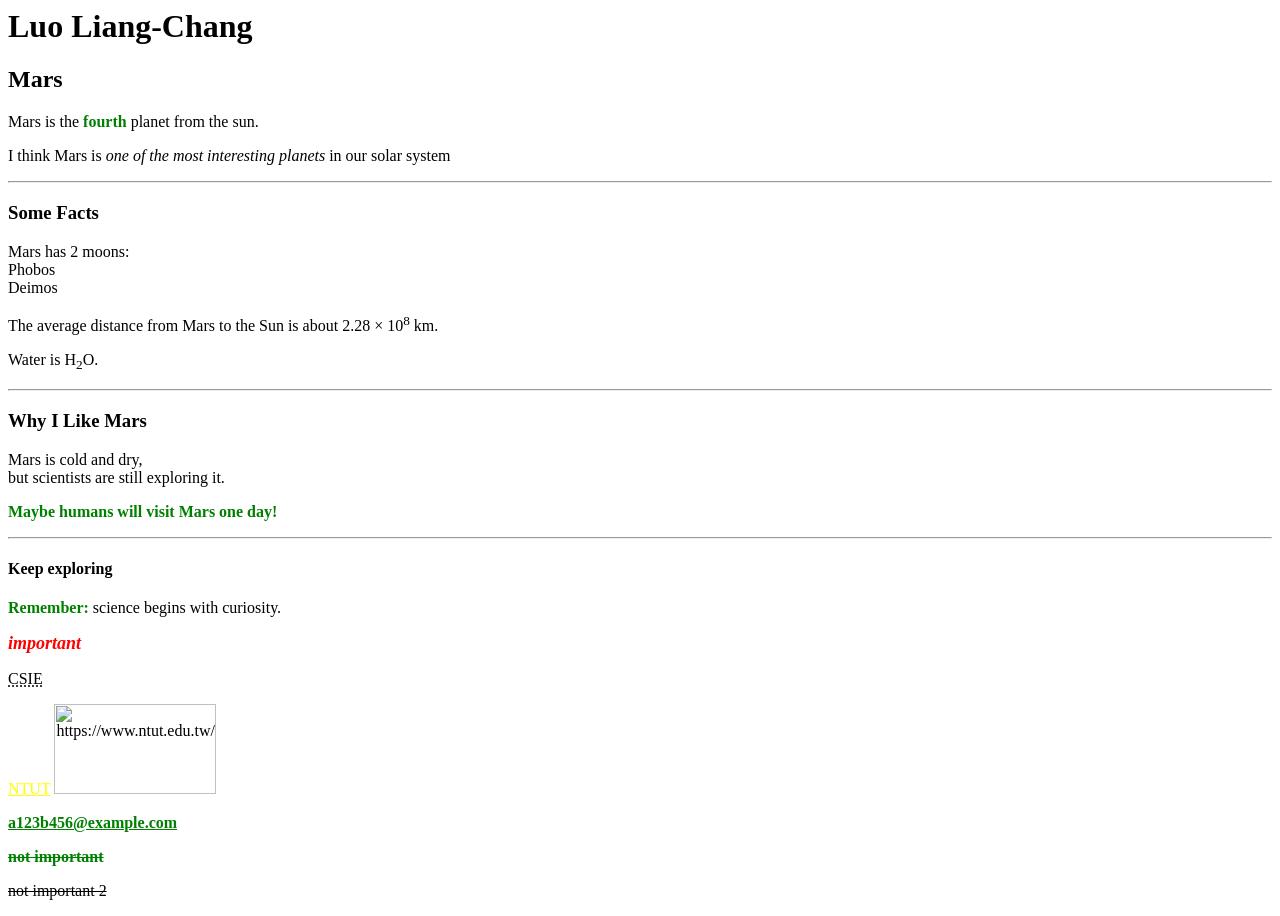
==== index.html @ d4aac3e0 "Add files via upload" ====
<html>
    <head>
        <style>
            strong{
                font-weight:bold;
                font-size:large;
                font-style:italic;
                color:red;
            }
            a:link{
                color: yellow;
            }
            a:visited{
                color: gray;
            }
            a:active{
                color: pink;
                background-color: yellow;
            }
            b{
                color:green;
            }
        </style>
        <title>Self Introduction</title>
    </head>
    <body>
        <h1>Luo Liang-Chang</h1>
        <h2>Mars</h2>
        <p>Mars is the <b>fourth</b> planet from the sun.</p>
        <p>I think Mars is <i>one of the most interesting planets</i> in our solar system</p>
        <hr>
        <h3>Some Facts</h3>
        <p>Mars has 2 moons:<br>Phobos<br>Deimos</p>
        <p>The average distance from Mars to the Sun is about 2.28 &times; 10<sup>8</sup> km.</p>
        <p>Water is H<sub>2</sub>O.</p>
        <hr>
        <h3>Why I Like Mars</h3>
        <p>Mars is cold and dry,<br>but scientists are still exploring it.</p>
        <b><p>Maybe humans will visit Mars one day!</p></b>
        <hr>
        <h4>Keep exploring</h4>
        <p><b>Remember:</b> science begins with curiosity.</p>
        <p><strong>important</strong></p>
        <p><abbr title="Computer Science and Information Engineering">CSIE</abbr></p>
        <a href="https://www.ntut.edu.tw/">NTUT</a>
        <img src="https://encrypted-tbn0.gstatic.com/images?q=tbn:ANd9GcRhxc-GnrkacJkHQ_fsvq48X4NLbn0myWLlc48yf0TDoyhQgPrvUq5AUlsxkDo&s" alt="https://www.ntut.edu.tw/" width="162" height="90">
        <p><b><ins>a123b456@example.com</ins></b></p>
        <p><b><del>not important</del></b></p>
        <p><s>not important 2</s></p>

    </body>
</html>
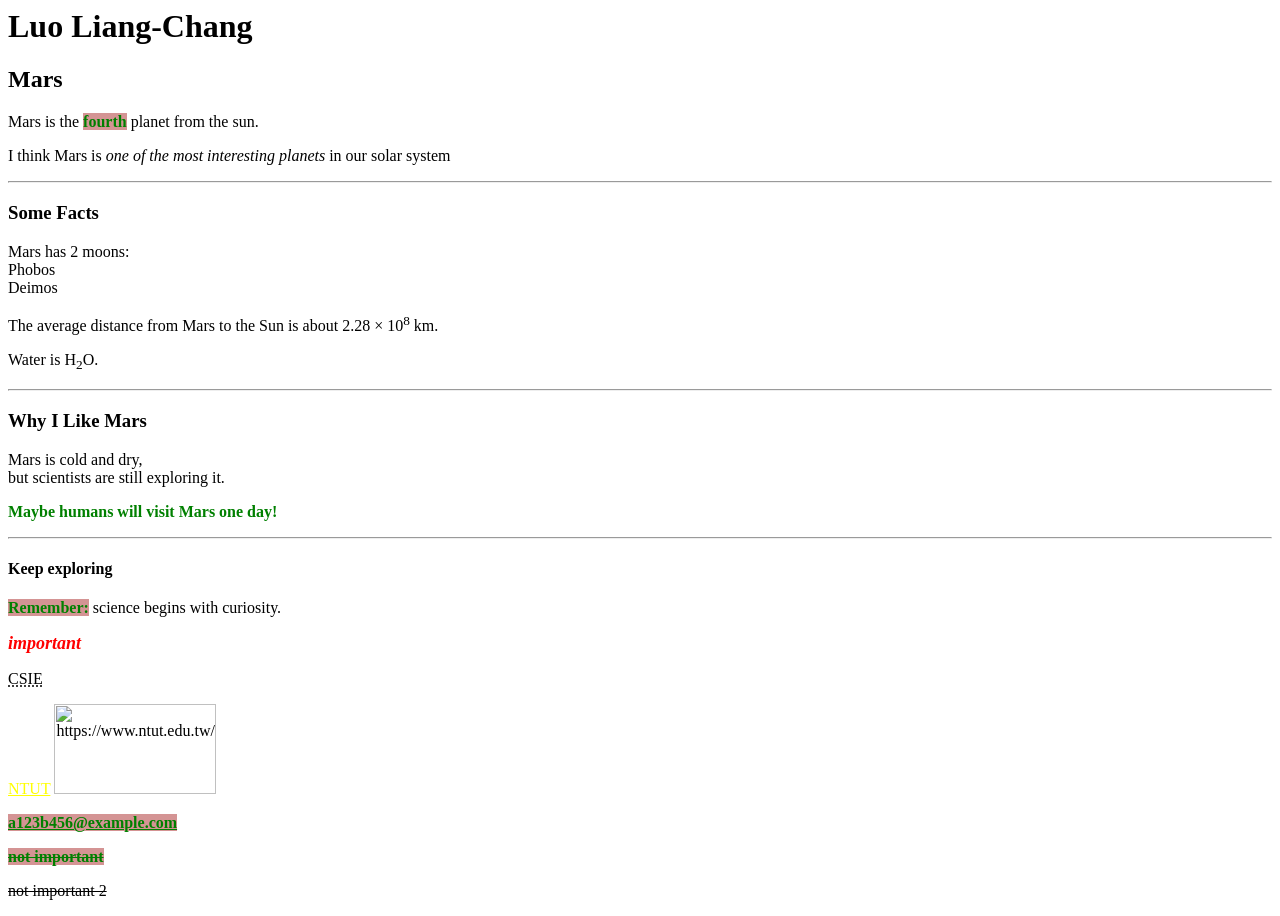
==== commit 602a3295: "Add files via upload" ====
--- a/index.html
+++ b/index.html
@@ -19,6 +19,7 @@
             }
             b{
                 color:green;
+                background-color: rgba(187, 86, 86, 0.63);
             }
         </style>
         <title>Self Introduction</title>
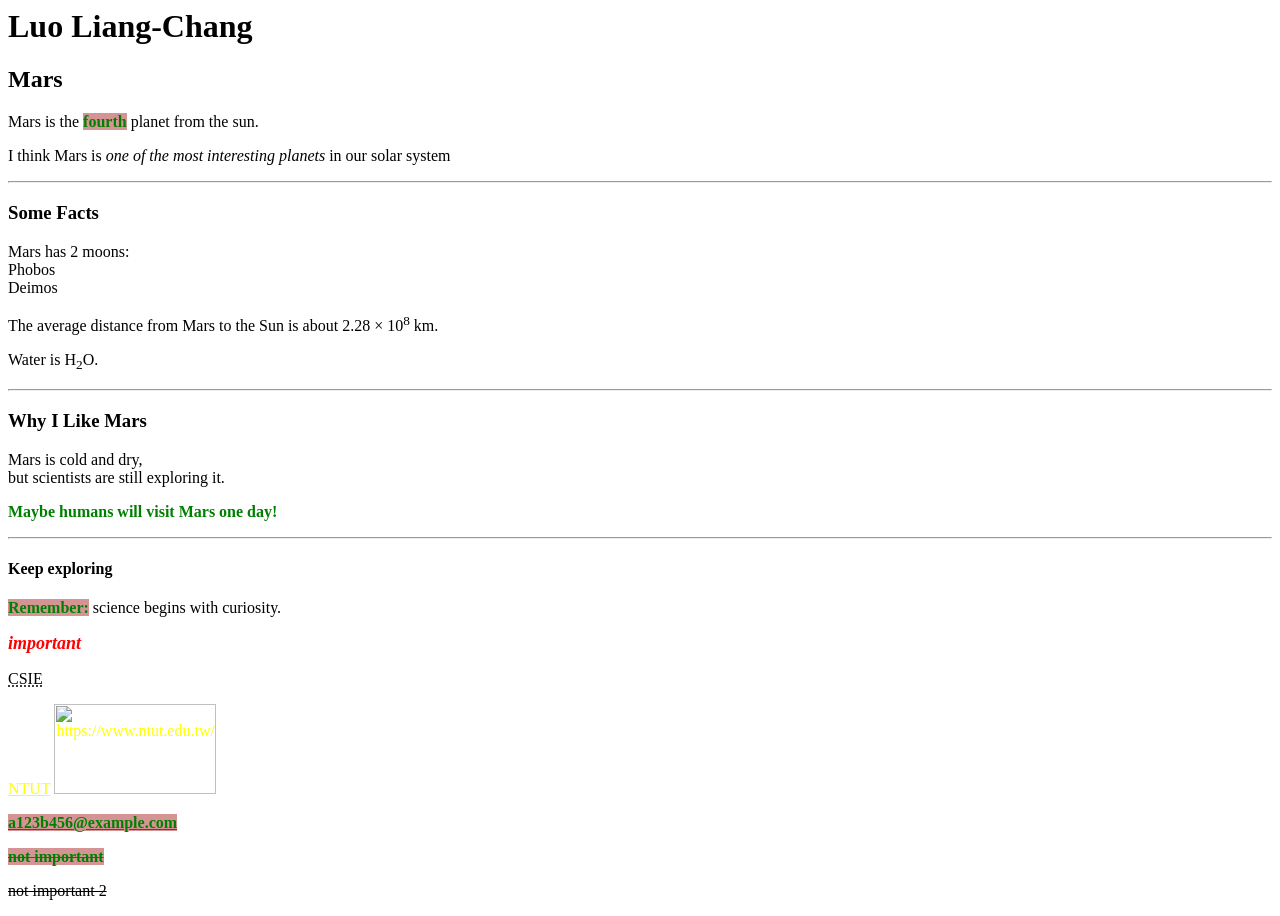
==== commit 9a0c6334: "Add files via upload" ====
--- a/index.html
+++ b/index.html
@@ -44,7 +44,7 @@
         <p><strong>important</strong></p>
         <p><abbr title="Computer Science and Information Engineering">CSIE</abbr></p>
         <a href="https://www.ntut.edu.tw/">NTUT</a>
-        <img src="https://encrypted-tbn0.gstatic.com/images?q=tbn:ANd9GcRhxc-GnrkacJkHQ_fsvq48X4NLbn0myWLlc48yf0TDoyhQgPrvUq5AUlsxkDo&s" alt="https://www.ntut.edu.tw/" width="162" height="90">
+        <a href="https://www.ntut.edu.tw/"><img src="https://encrypted-tbn0.gstatic.com/images?q=tbn:ANd9GcRhxc-GnrkacJkHQ_fsvq48X4NLbn0myWLlc48yf0TDoyhQgPrvUq5AUlsxkDo&s" alt="https://www.ntut.edu.tw/" width="162" height="90"> </a>
         <p><b><ins>a123b456@example.com</ins></b></p>
         <p><b><del>not important</del></b></p>
         <p><s>not important 2</s></p>
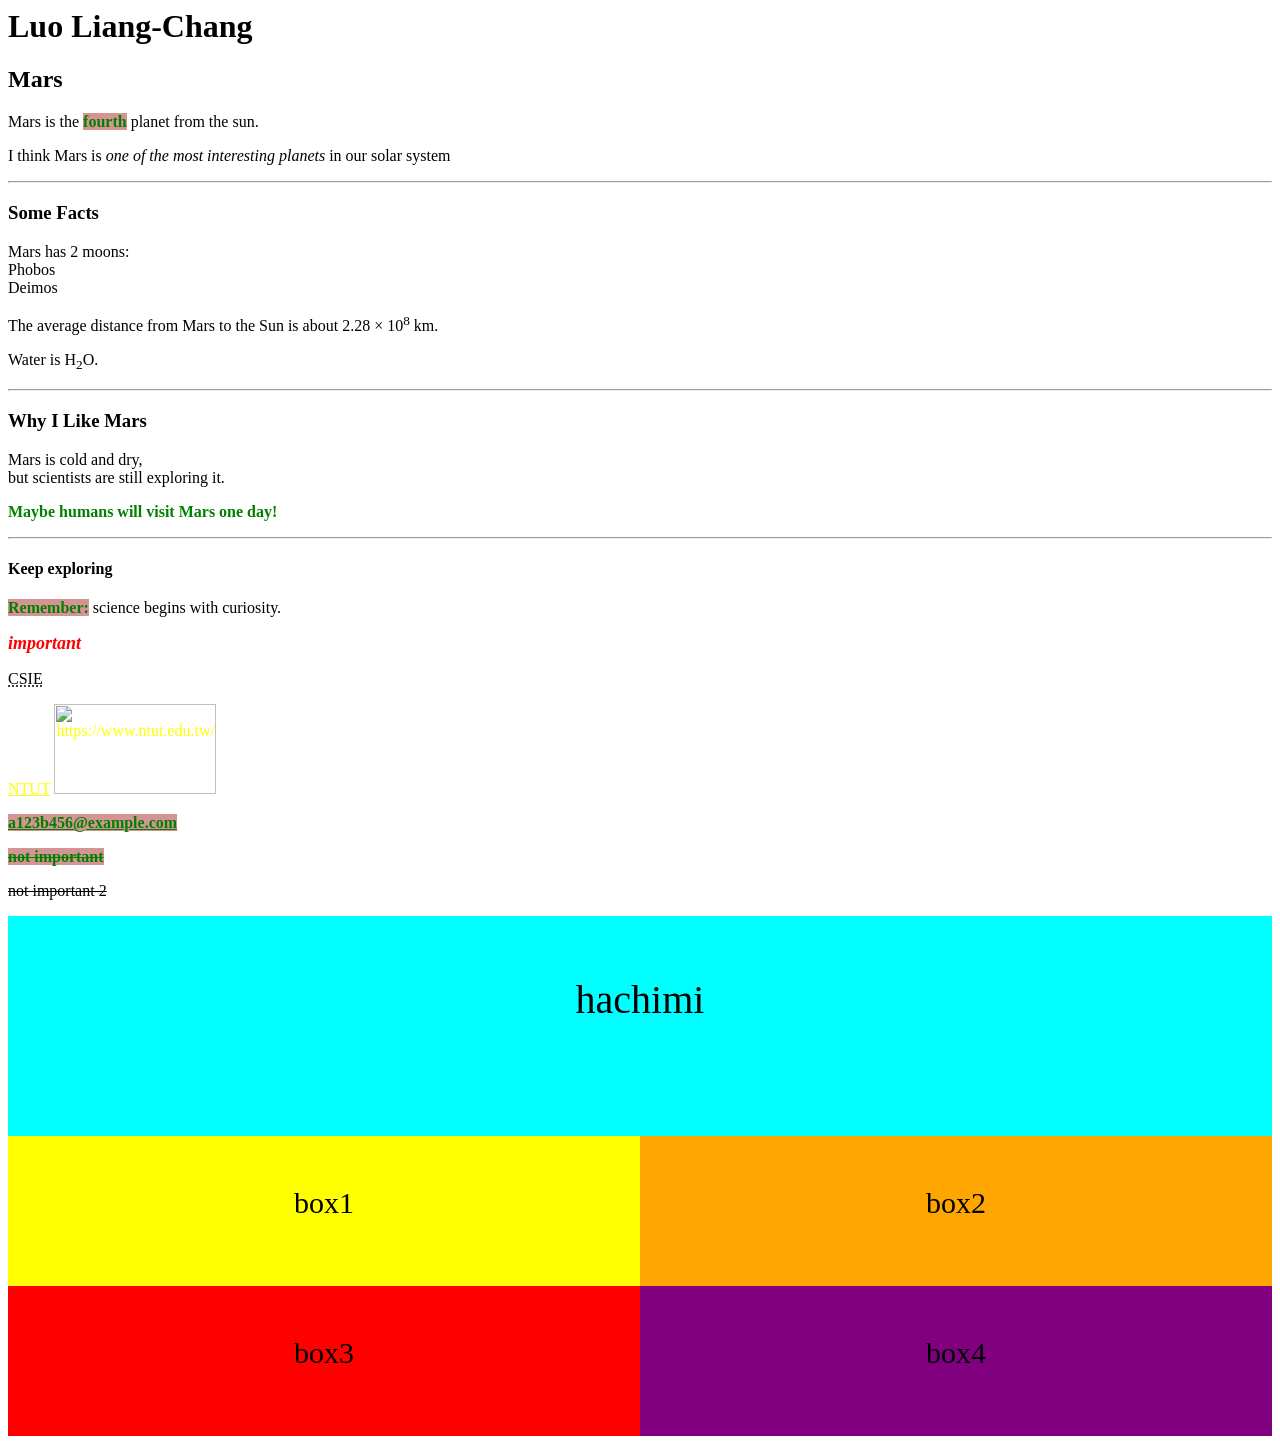
==== commit 1fbe02b0: "Add files via upload" ====
--- a/index.html
+++ b/index.html
@@ -20,6 +20,54 @@
             b{
                 color:green;
                 background-color: rgba(187, 86, 86, 0.63);
+            }
+            div.ex1{
+                background-color: aqua;
+                height: 100px;
+                font-size: 40px;
+                text-align: center;
+                padding: 60px;
+            }
+            div.ex2{
+                width: 50%;
+                height: 50px;
+                text-align: center;
+                padding:50px;
+            }
+            div.row{
+                display: flex;
+            }
+            .yellow{
+                background-color: yellow;
+                width: 50%;
+                height: 50px;
+                text-align: center;
+                padding:50px;
+                font-size: 30px;
+            }
+            .orange{
+                background-color: orange;
+                width: 50%;
+                height: 50px;
+                text-align: center;
+                padding:50px;
+                font-size: 30px;
+            }
+            .red{
+                background-color: red;
+                width: 50%;
+                height: 50px;
+                text-align: center;
+                padding:50px;
+                font-size: 30px;
+            }
+            .purple{
+                background-color: purple;
+                width: 50%;
+                height: 50px;
+                text-align: center;
+                padding:50px;
+                font-size: 30px;
             }
         </style>
         <title>Self Introduction</title>
@@ -48,6 +96,14 @@
         <p><b><ins>a123b456@example.com</ins></b></p>
         <p><b><del>not important</del></b></p>
         <p><s>not important 2</s></p>
-
+        <div class="ex1">hachimi</div>   
+        <div class="row">
+            <div class="yellow">box1</div>
+            <div class="orange">box2</div>
+        </div>
+        <div class="row">
+            <div class="red">box3</div>
+            <div class="purple">box4</div>
+        </div>
     </body>
 </html>
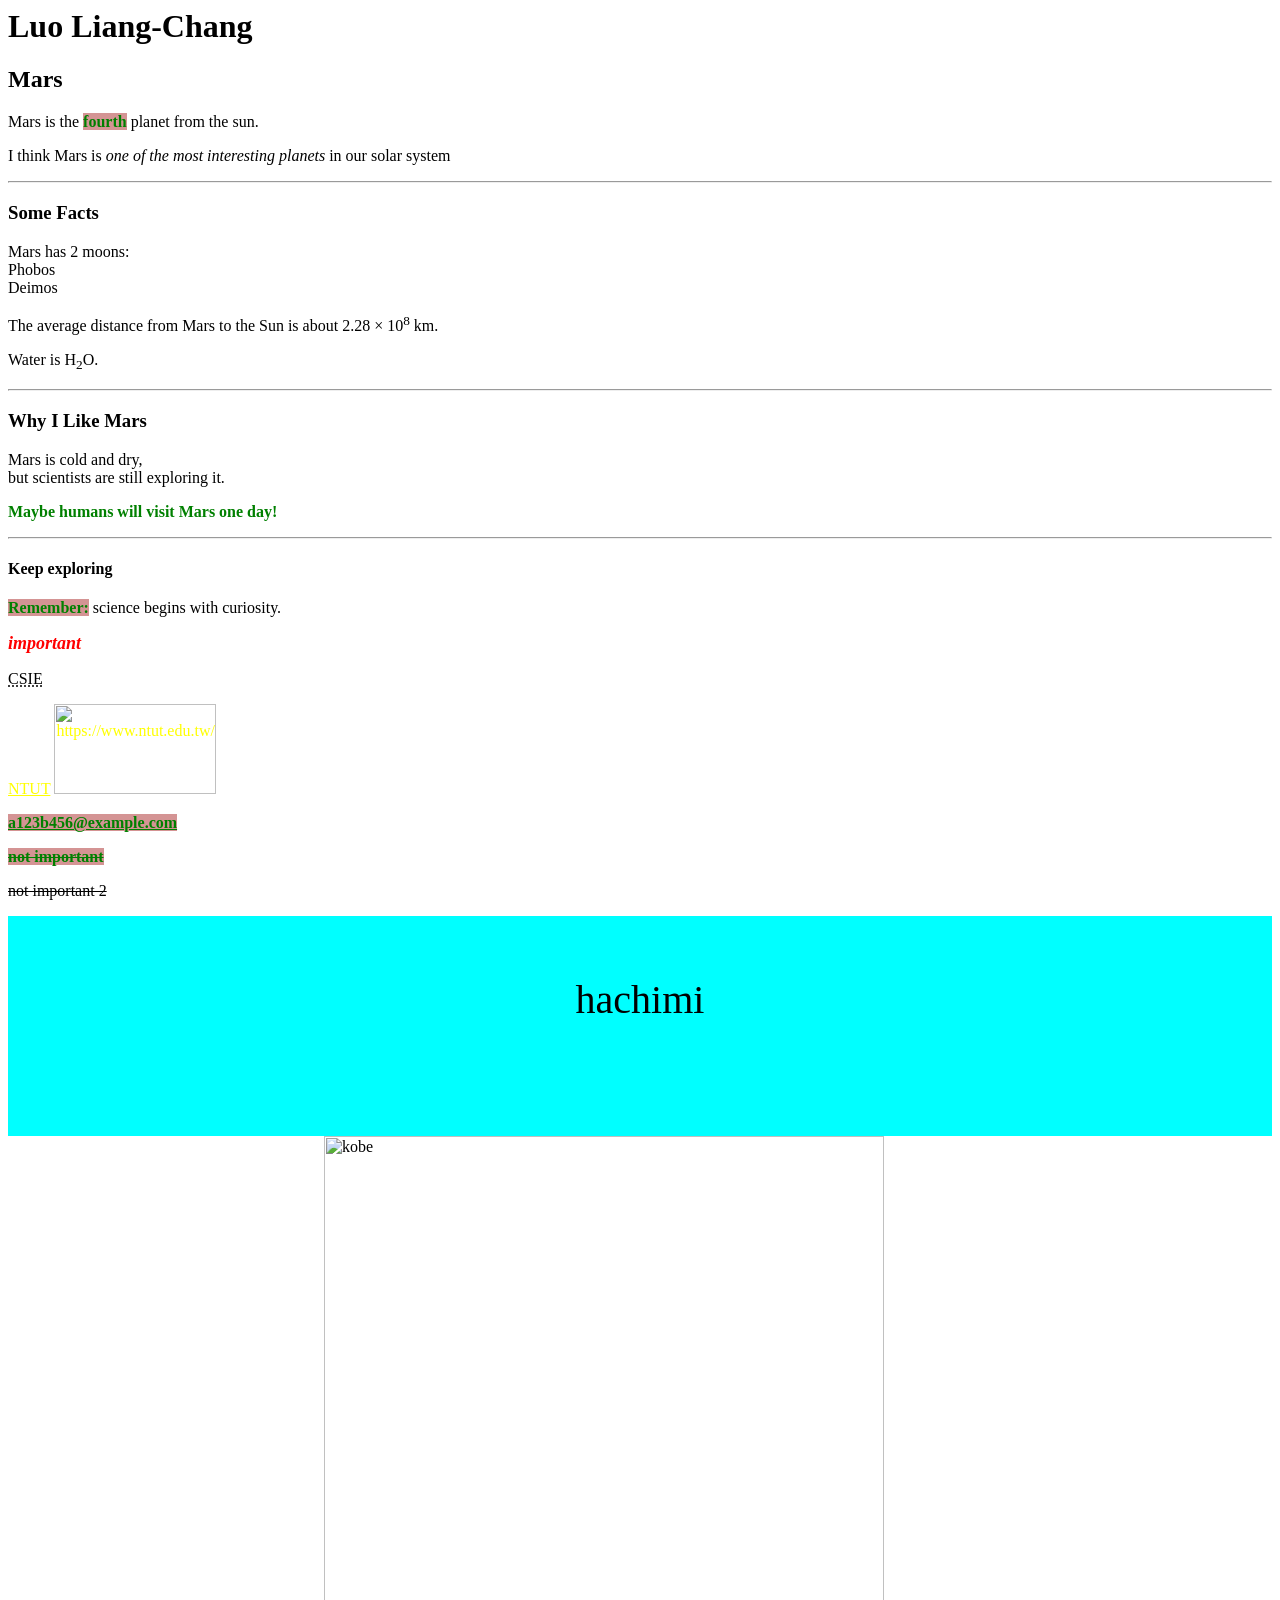
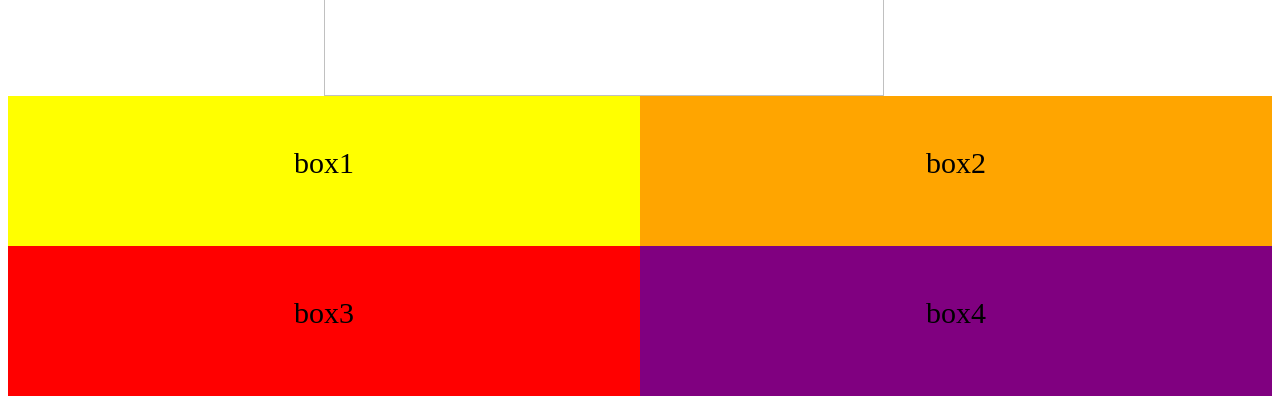
==== commit 12e08ada: "Add files via upload" ====
--- a/index.html
+++ b/index.html
@@ -33,6 +33,12 @@
                 height: 50px;
                 text-align: center;
                 padding:50px;
+            }
+            div.center{
+                display: block;
+                align-items: center;
+                margin: auto;
+                width: 50%;
             }
             div.row{
                 display: flex;
@@ -97,6 +103,7 @@
         <p><b><del>not important</del></b></p>
         <p><s>not important 2</s></p>
         <div class="ex1">hachimi</div>   
+        <div class="center"><img src="https://encrypted-tbn0.gstatic.com/images?q=tbn:ANd9GcQj8FCXDEDRk4XS28ywfKR41WF4HgbJ4FxLpzF123q547Q0rZtMaGOk6aoxkO0&s" alt="kobe" width="560" height="560"></div>
         <div class="row">
             <div class="yellow">box1</div>
             <div class="orange">box2</div>
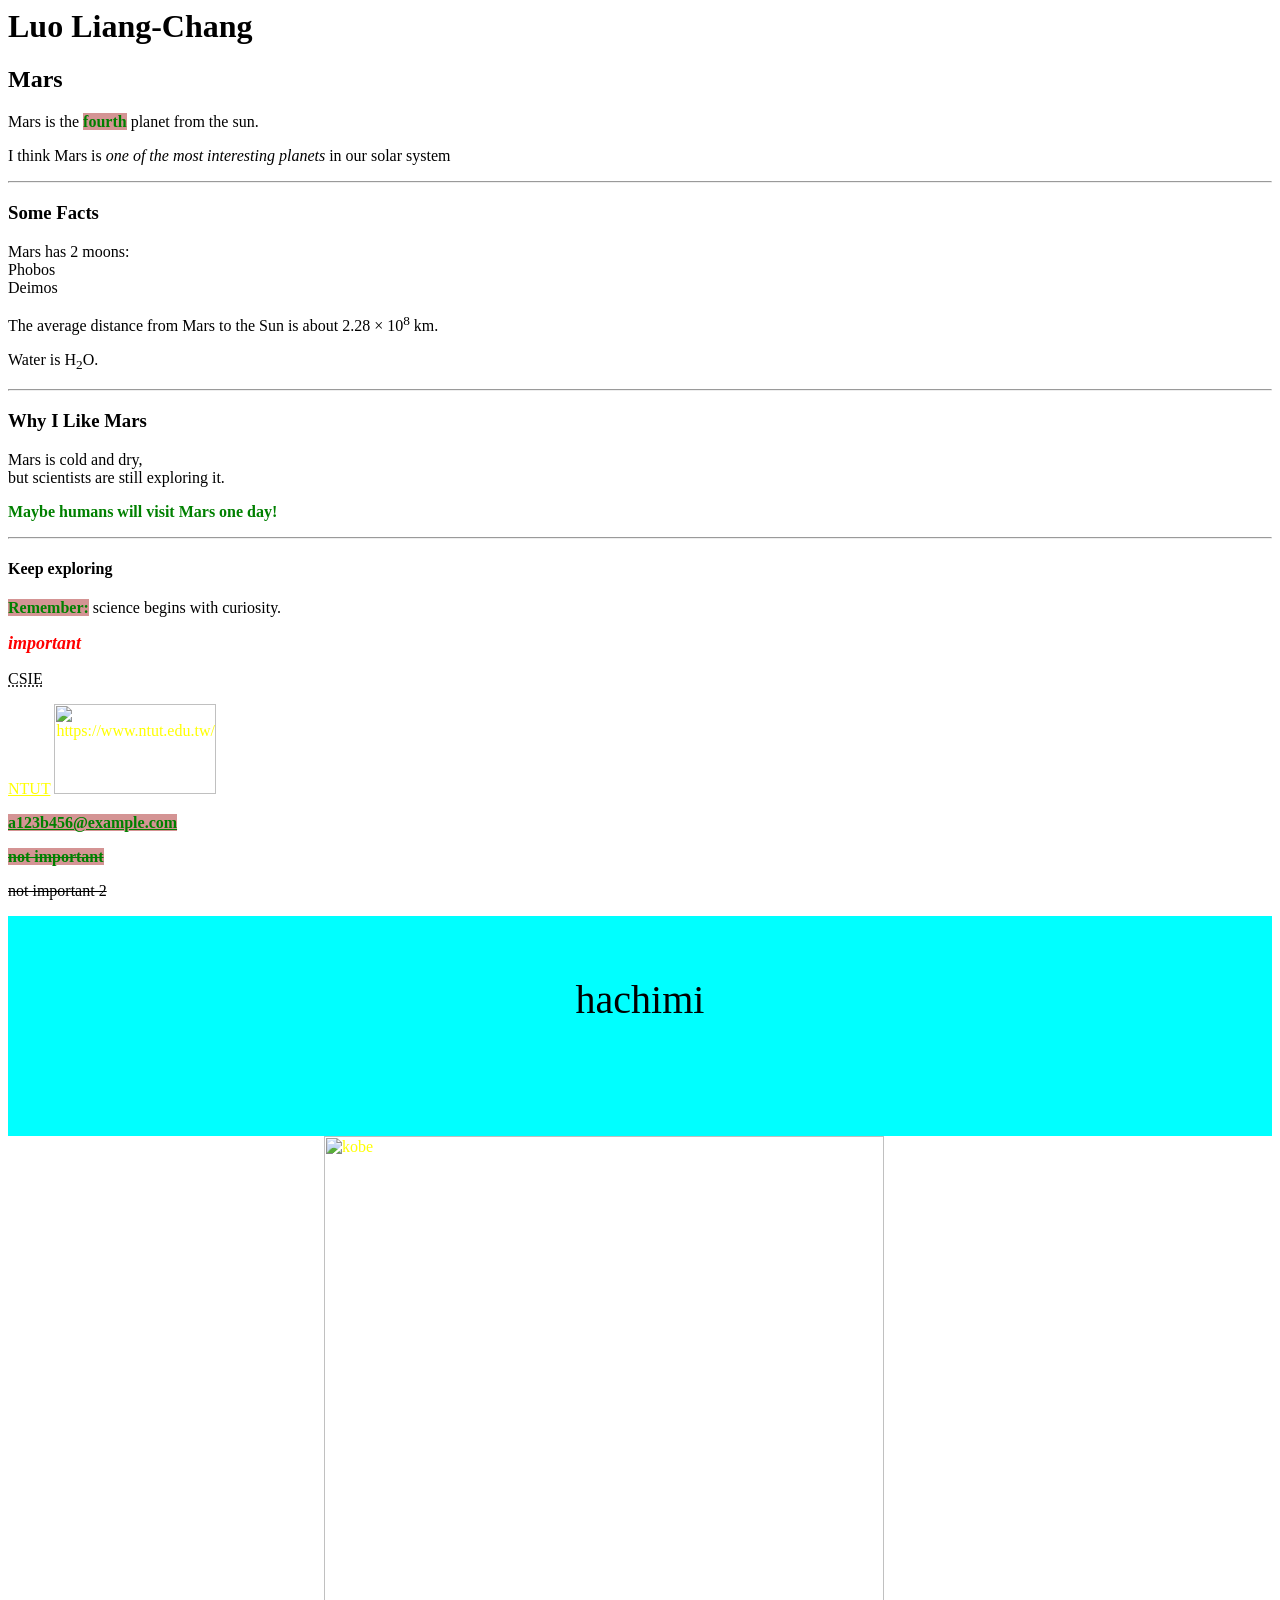
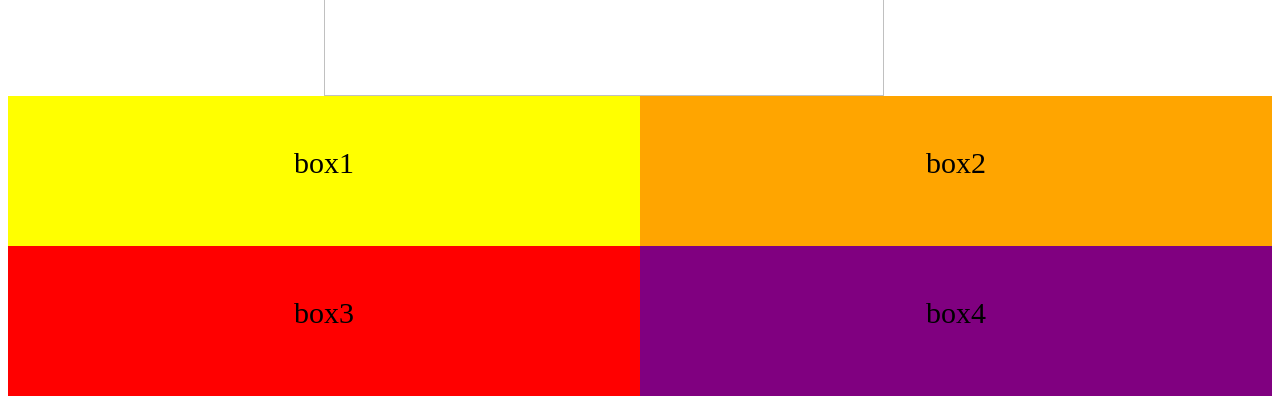
==== commit 762f7a1c: "Add files via upload" ====
--- a/index.html
+++ b/index.html
@@ -103,7 +103,7 @@
         <p><b><del>not important</del></b></p>
         <p><s>not important 2</s></p>
         <div class="ex1">hachimi</div>   
-        <div class="center"><img src="https://encrypted-tbn0.gstatic.com/images?q=tbn:ANd9GcQj8FCXDEDRk4XS28ywfKR41WF4HgbJ4FxLpzF123q547Q0rZtMaGOk6aoxkO0&s" alt="kobe" width="560" height="560"></div>
+        <a href="https://www.ntut.edu.tw/"><div class="center"><img src="https://encrypted-tbn0.gstatic.com/images?q=tbn:ANd9GcQj8FCXDEDRk4XS28ywfKR41WF4HgbJ4FxLpzF123q547Q0rZtMaGOk6aoxkO0&s" alt="kobe" width="560" height="560"></div></a>
         <div class="row">
             <div class="yellow">box1</div>
             <div class="orange">box2</div>
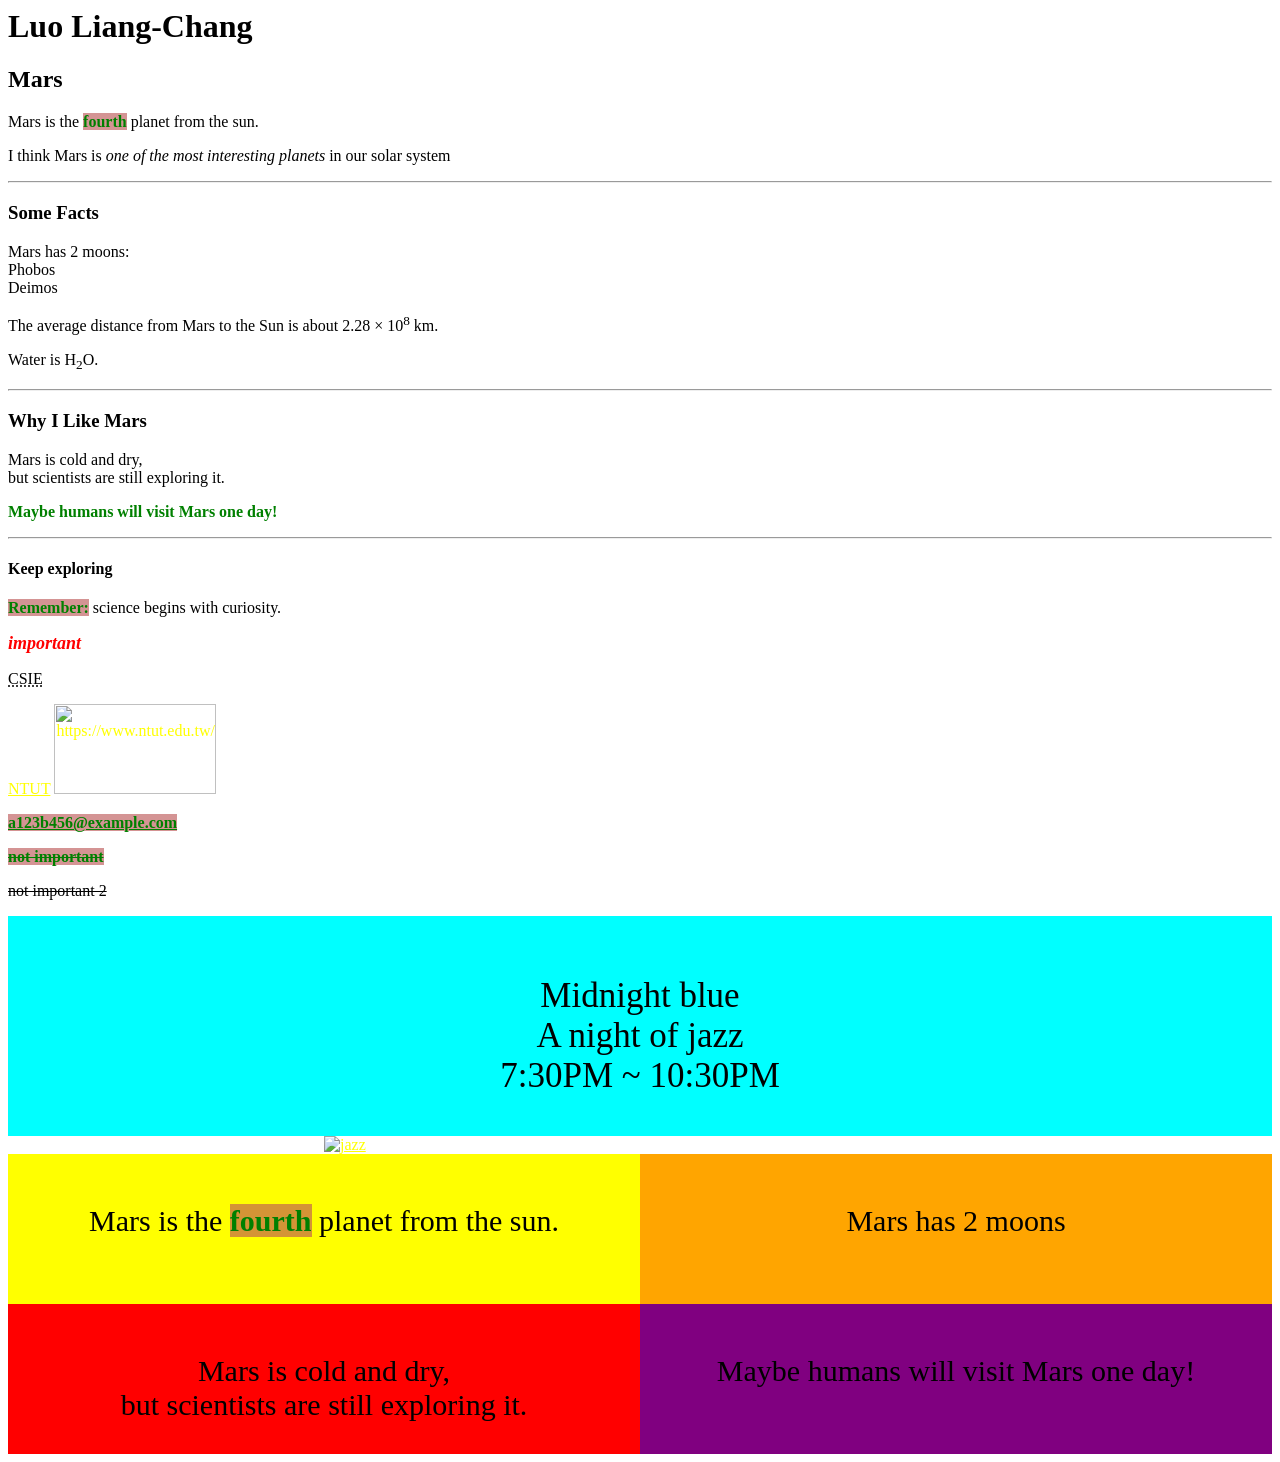
==== commit 8e630f48: "Add files via upload" ====
--- a/index.html
+++ b/index.html
@@ -24,7 +24,7 @@
             div.ex1{
                 background-color: aqua;
                 height: 100px;
-                font-size: 40px;
+                font-size: 35px;
                 text-align: center;
                 padding: 60px;
             }
@@ -102,15 +102,15 @@
         <p><b><ins>a123b456@example.com</ins></b></p>
         <p><b><del>not important</del></b></p>
         <p><s>not important 2</s></p>
-        <div class="ex1">hachimi</div>   
-        <a href="https://www.ntut.edu.tw/"><div class="center"><img src="https://encrypted-tbn0.gstatic.com/images?q=tbn:ANd9GcQj8FCXDEDRk4XS28ywfKR41WF4HgbJ4FxLpzF123q547Q0rZtMaGOk6aoxkO0&s" alt="kobe" width="560" height="560"></div></a>
+        <div class="ex1">Midnight blue<br>A night of jazz<br>7:30PM ~ 10:30PM</div>   
+        <a href="https://www.ntut.edu.tw/"><div class="center"><img src="https://images.photowall.com/products/55981/that-jazz.jpg?h=699&q=85" alt="jazz"></div></a>
         <div class="row">
-            <div class="yellow">box1</div>
-            <div class="orange">box2</div>
+            <div class="yellow">Mars is the <b>fourth</b> planet from the sun.</div>
+            <div class="orange">Mars has 2 moons</div>
         </div>
         <div class="row">
-            <div class="red">box3</div>
-            <div class="purple">box4</div>
+            <div class="red">Mars is cold and dry,<br>but scientists are still exploring it.</div>
+            <div class="purple">Maybe humans will visit Mars one day!</div>
         </div>
     </body>
 </html>
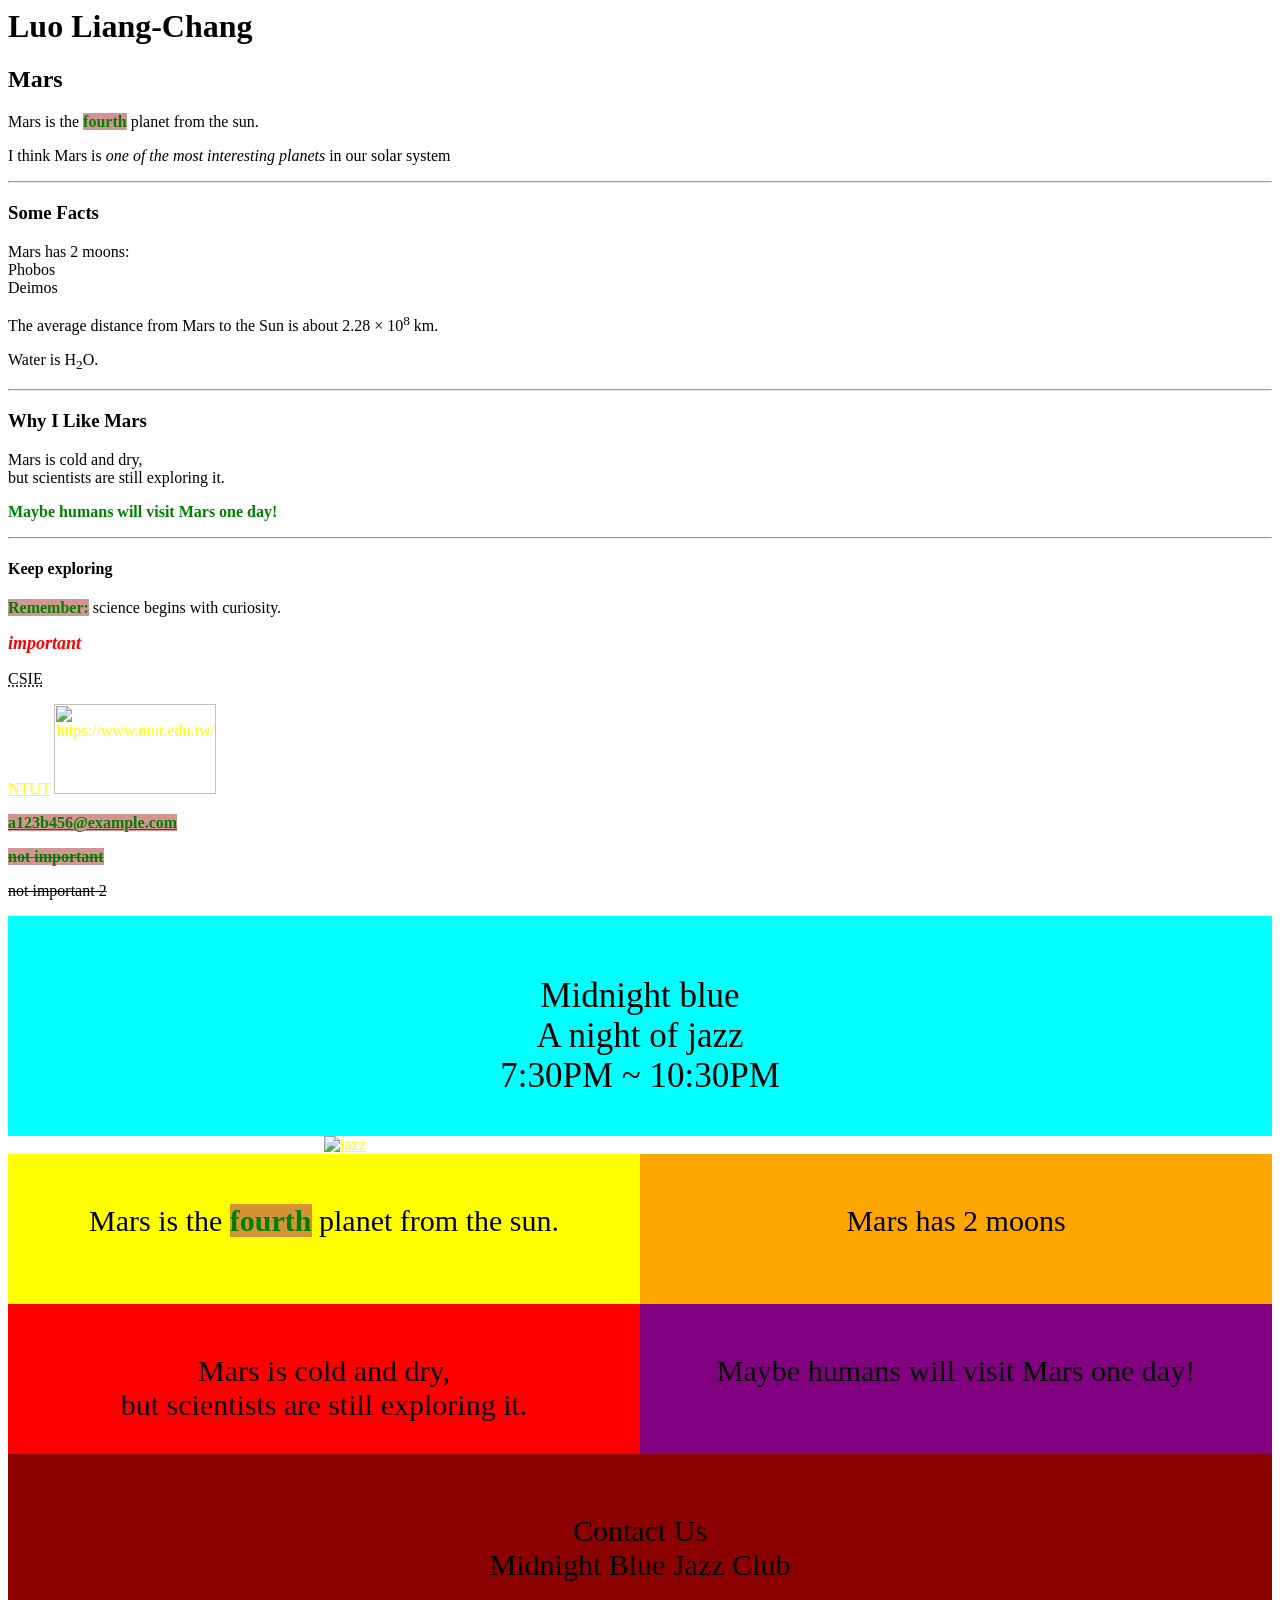
==== commit c2a4223f: "Add files via upload" ====
--- a/index.html
+++ b/index.html
@@ -25,6 +25,13 @@
                 background-color: aqua;
                 height: 100px;
                 font-size: 35px;
+                text-align: center;
+                padding: 60px;
+            }
+            div.ex3{
+                background-color:darkred;
+                height: 80px;
+                font-size: 30px;
                 text-align: center;
                 padding: 60px;
             }
@@ -75,6 +82,9 @@
                 padding:50px;
                 font-size: 30px;
             }
+            .fontOrange{
+                color: orange;
+            }
         </style>
         <title>Self Introduction</title>
     </head>
@@ -112,5 +122,6 @@
             <div class="red">Mars is cold and dry,<br>but scientists are still exploring it.</div>
             <div class="purple">Maybe humans will visit Mars one day!</div>
         </div>
+        <div class="ex3">Contact Us<br>Midnight Blue Jazz Club</div>
     </body>
 </html>
